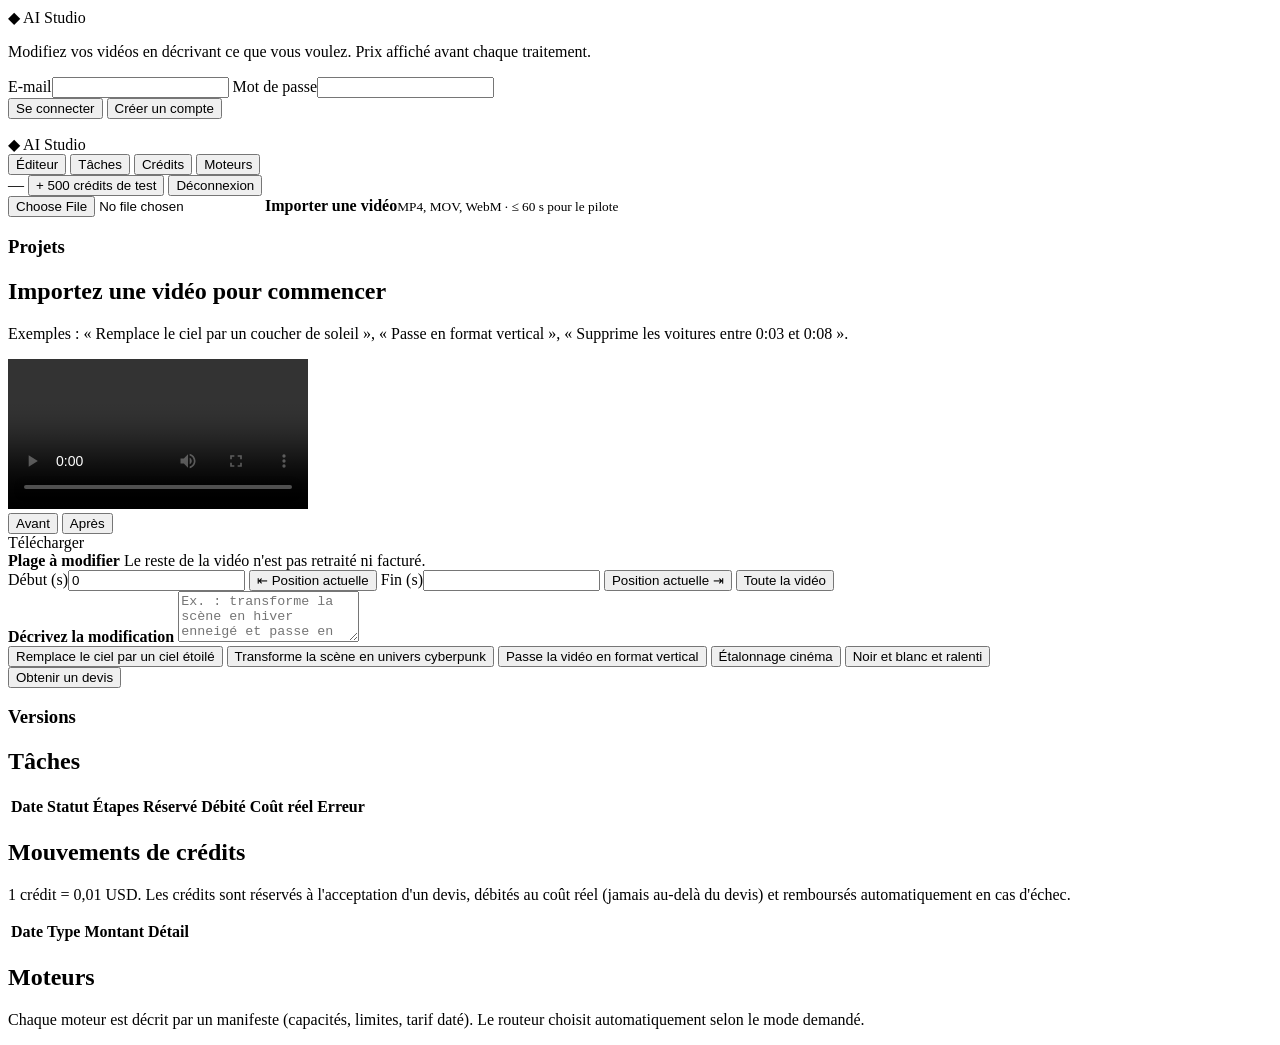
==== ai_studio/studio/static/index.html @ fd2acdd9 "AI STUDIO pilote A — lot 1 : devis, crédits, moteurs, édition par plage, interface - Comptes, import" ====
<!doctype html>
<html lang="fr">
<head>
  <meta charset="utf-8">
  <meta name="viewport" content="width=device-width, initial-scale=1">
  <title>AI Studio</title>
  <link rel="stylesheet" href="/styles.css">
</head>
<body>
  <!-- Connexion -->
  <section id="auth" class="auth hidden">
    <div class="auth-card">
      <div class="brand"><span class="logo">◆</span> AI Studio</div>
      <p class="muted">Modifiez vos vidéos en décrivant ce que vous voulez. Prix affiché avant chaque traitement.</p>
      <form id="auth-form">
        <label>E-mail<input type="email" name="email" required autocomplete="email"></label>
        <label>Mot de passe<input type="password" name="password" required minlength="10" autocomplete="current-password"></label>
        <div class="row">
          <button type="submit" data-mode="login" class="btn primary">Se connecter</button>
          <button type="submit" data-mode="register" class="btn">Créer un compte</button>
        </div>
        <p id="auth-error" class="error"></p>
      </form>
    </div>
  </section>

  <!-- Application -->
  <div id="app" class="hidden">
    <header class="topbar">
      <div class="brand"><span class="logo">◆</span> AI Studio</div>
      <nav class="tabs">
        <button class="tab active" data-tab="editor">Éditeur</button>
        <button class="tab" data-tab="jobs">Tâches</button>
        <button class="tab" data-tab="ledger">Crédits</button>
        <button class="tab" data-tab="engines">Moteurs</button>
      </nav>
      <div class="account">
        <span class="balance" id="balance">—</span>
        <button id="dev-topup" class="btn small hidden" title="Mode développement uniquement">+ 500 crédits de test</button>
        <button id="logout" class="btn small ghost">Déconnexion</button>
      </div>
    </header>

    <main>
      <!-- Éditeur -->
      <section id="tab-editor" class="tab-panel">
        <aside class="sidebar">
          <label class="upload">
            <input type="file" id="file" accept="video/mp4,video/quicktime,video/webm,.mkv,.m4v">
            <span class="upload-inner"><strong>Importer une vidéo</strong><small>MP4, MOV, WebM · ≤ 60 s pour le pilote</small></span>
          </label>
          <div id="upload-status" class="muted small"></div>
          <h3>Projets</h3>
          <ul id="projects" class="projects"></ul>
        </aside>

        <section class="workspace">
          <div id="empty" class="empty">
            <h2>Importez une vidéo pour commencer</h2>
            <p class="muted">Exemples : « Remplace le ciel par un coucher de soleil », « Passe en format vertical », « Supprime les voitures entre 0:03 et 0:08 ».</p>
          </div>

          <div id="editor" class="hidden">
            <div class="player-wrap">
              <video id="player" controls playsinline preload="metadata"></video>
              <div class="player-meta">
                <span id="asset-meta" class="muted small"></span>
                <div class="compare hidden" id="compare">
                  <button class="btn small" data-view="before">Avant</button>
                  <button class="btn small active" data-view="after">Après</button>
                </div>
                <a id="download" class="btn small" download>Télécharger</a>
              </div>
            </div>

            <div class="range">
              <div class="range-head">
                <strong>Plage à modifier</strong>
                <span class="muted small">Le reste de la vidéo n'est pas retraité ni facturé.</span>
              </div>
              <div class="range-row">
                <label>Début (s)<input type="number" id="start" min="0" step="0.1" value="0"></label>
                <button class="btn small" id="mark-in">⇤ Position actuelle</button>
                <label>Fin (s)<input type="number" id="end" min="0" step="0.1"></label>
                <button class="btn small" id="mark-out">Position actuelle ⇥</button>
                <button class="btn small ghost" id="whole">Toute la vidéo</button>
              </div>
              <div class="range-bar"><div id="range-fill"></div></div>
            </div>

            <div class="prompt">
              <label for="prompt"><strong>Décrivez la modification</strong></label>
              <textarea id="prompt" rows="3" maxlength="1000" placeholder="Ex. : transforme la scène en hiver enneigé et passe en noir et blanc"></textarea>
              <div class="chips" id="chips">
                <button class="chip">Remplace le ciel par un ciel étoilé</button>
                <button class="chip">Transforme la scène en univers cyberpunk</button>
                <button class="chip">Passe la vidéo en format vertical</button>
                <button class="chip">Étalonnage cinéma</button>
                <button class="chip">Noir et blanc et ralenti</button>
              </div>
              <div class="row">
                <button class="btn primary" id="get-quote">Obtenir un devis</button>
                <span id="quote-error" class="error"></span>
              </div>
            </div>

            <div id="quote" class="quote hidden"></div>
            <div id="job" class="job hidden"></div>

            <div class="versions">
              <h3>Versions</h3>
              <ol id="versions"></ol>
            </div>
          </div>
        </section>
      </section>

      <section id="tab-jobs" class="tab-panel hidden">
        <h2>Tâches</h2>
        <table class="table"><thead><tr><th>Date</th><th>Statut</th><th>Étapes</th><th>Réservé</th><th>Débité</th><th>Coût réel</th><th>Erreur</th></tr></thead><tbody id="jobs-body"></tbody></table>
      </section>

      <section id="tab-ledger" class="tab-panel hidden">
        <h2>Mouvements de crédits</h2>
        <p class="muted small">1 crédit = 0,01 USD. Les crédits sont réservés à l'acceptation d'un devis, débités au coût réel (jamais au-delà du devis) et remboursés automatiquement en cas d'échec.</p>
        <table class="table"><thead><tr><th>Date</th><th>Type</th><th>Montant</th><th>Détail</th></tr></thead><tbody id="ledger-body"></tbody></table>
      </section>

      <section id="tab-engines" class="tab-panel hidden">
        <h2>Moteurs</h2>
        <p class="muted small">Chaque moteur est décrit par un manifeste (capacités, limites, tarif daté). Le routeur choisit automatiquement selon le mode demandé.</p>
        <div id="engines" class="engines"></div>
      </section>
    </main>
  </div>
  <script src="/app.js"></script>
</body>
</html>
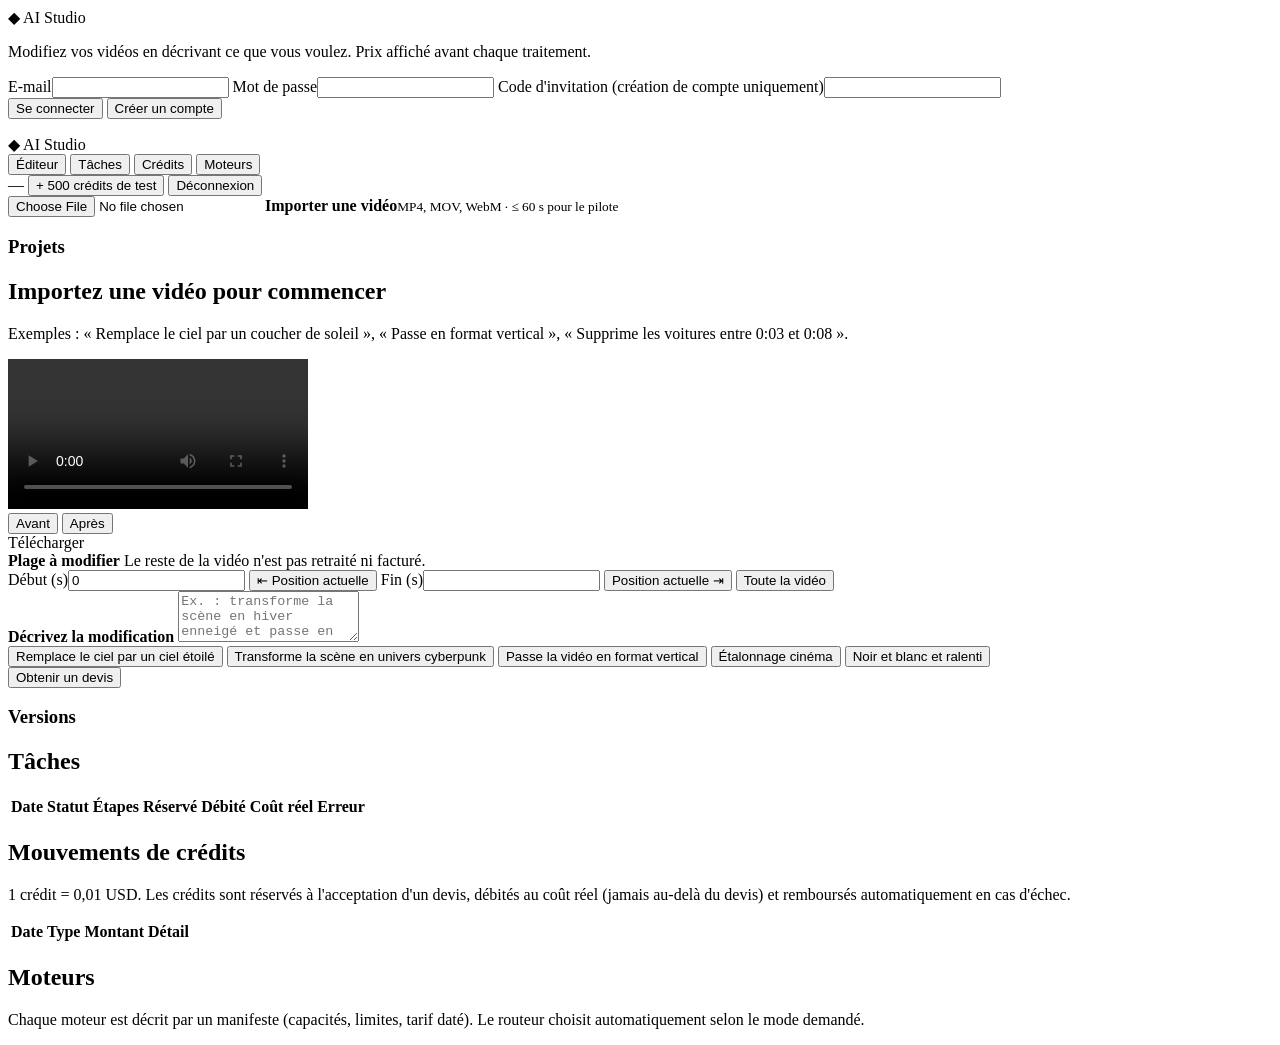
==== commit f148ce89: "AI STUDIO en ligne (studio.labotory.site) avec création de compte sur invitation - STUDIO_INVITE_COD" ====
--- a/ai_studio/studio/static/index.html
+++ b/ai_studio/studio/static/index.html
@@ -15,6 +15,7 @@
       <form id="auth-form">
         <label>E-mail<input type="email" name="email" required autocomplete="email"></label>
         <label>Mot de passe<input type="password" name="password" required minlength="10" autocomplete="current-password"></label>
+        <label>Code d'invitation <span class="muted">(création de compte uniquement)</span><input type="password" name="invite" autocomplete="off"></label>
         <div class="row">
           <button type="submit" data-mode="login" class="btn primary">Se connecter</button>
           <button type="submit" data-mode="register" class="btn">Créer un compte</button>
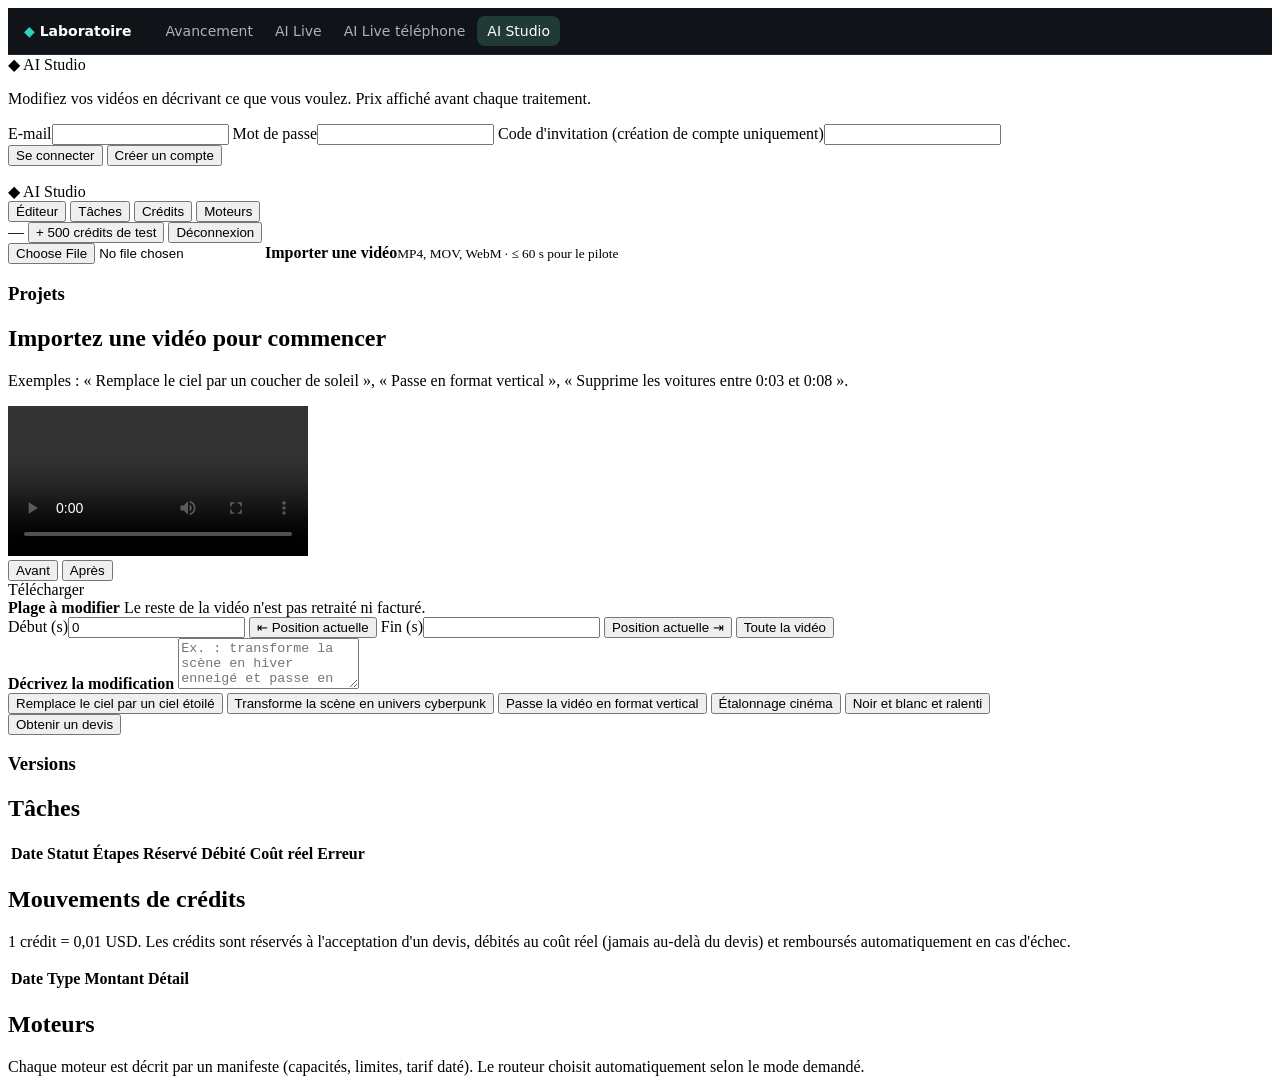
==== commit 9c8582c0: "Menu de navigation commun à toutes les pages du laboratoire - site/nav/nav.html : menu (Avancement, " ====
--- a/ai_studio/studio/static/index.html
+++ b/ai_studio/studio/static/index.html
@@ -7,6 +7,26 @@
   <link rel="stylesheet" href="/styles.css">
 </head>
 <body>
+<style>
+.labnav{display:flex;align-items:center;gap:14px;padding:8px 16px;background:#101317;color:#e8eaee;font:14px/1.3 system-ui,-apple-system,"Segoe UI",Roboto,sans-serif;border-bottom:1px solid #222832;overflow-x:auto;white-space:nowrap;scrollbar-width:none;position:relative;z-index:20}
+.labnav::-webkit-scrollbar{display:none}
+.labnav a{color:#aab2bf;text-decoration:none;padding:6px 10px;border-radius:8px}
+.labnav a:hover,.labnav a:focus-visible{color:#fff;background:#1c2229;outline:none}
+.labnav a[aria-current="page"]{color:#fff;background:#1f3a37}
+.labnav .labnav-brand{font-weight:700;color:#fff;padding-left:0}
+.labnav .labnav-brand span{color:#2dd4bf}
+.labnav-links{display:flex;gap:2px}
+</style>
+<nav class="labnav" aria-label="Navigation du laboratoire">
+  <a class="labnav-brand" href="https://labotory.site/"><span>◆</span> Laboratoire</a>
+  <div class="labnav-links">
+    <a href="https://labotory.site/" data-k="labo">Avancement</a>
+    <a href="https://live.labotory.site/" data-k="live">AI Live</a>
+    <a href="https://live.labotory.site/mobile.html" data-k="mobile">AI Live téléphone</a>
+    <a href="https://studio.labotory.site/" data-k="studio" aria-current="page">AI Studio</a>
+  </div>
+</nav>
+
   <!-- Connexion -->
   <section id="auth" class="auth hidden">
     <div class="auth-card">
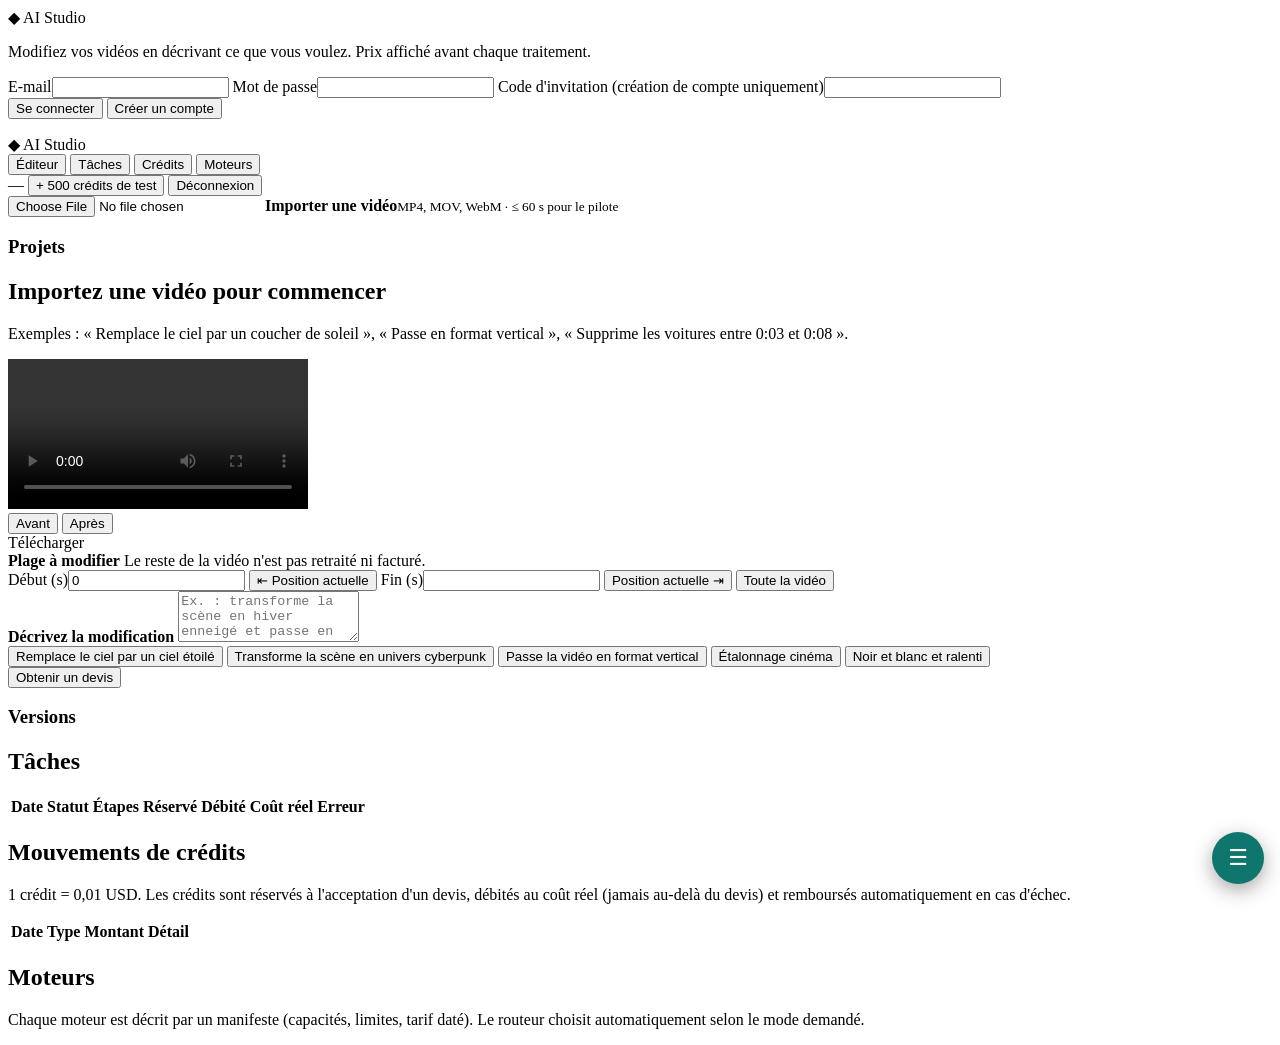
==== commit 8ab8ae00: "Phase de test : mode sans diffusion par défaut, essais enregistrés ; menu flottant - Menu flottant c" ====
--- a/ai_studio/studio/static/index.html
+++ b/ai_studio/studio/static/index.html
@@ -8,24 +8,28 @@
 </head>
 <body>
 <style>
-.labnav{display:flex;align-items:center;gap:14px;padding:8px 16px;background:#101317;color:#e8eaee;font:14px/1.3 system-ui,-apple-system,"Segoe UI",Roboto,sans-serif;border-bottom:1px solid #222832;overflow-x:auto;white-space:nowrap;scrollbar-width:none;position:relative;z-index:20}
-.labnav::-webkit-scrollbar{display:none}
-.labnav a{color:#aab2bf;text-decoration:none;padding:6px 10px;border-radius:8px}
-.labnav a:hover,.labnav a:focus-visible{color:#fff;background:#1c2229;outline:none}
-.labnav a[aria-current="page"]{color:#fff;background:#1f3a37}
-.labnav .labnav-brand{font-weight:700;color:#fff;padding-left:0}
-.labnav .labnav-brand span{color:#2dd4bf}
-.labnav-links{display:flex;gap:2px}
+.labfab{position:fixed;right:max(16px,env(safe-area-inset-right));bottom:max(16px,env(safe-area-inset-bottom));z-index:1000;font:15px/1.3 system-ui,-apple-system,"Segoe UI",Roboto,sans-serif}
+.labfab summary{list-style:none;width:52px;height:52px;border-radius:50%;background:#0f766e;color:#fff;display:grid;place-items:center;cursor:pointer;box-shadow:0 6px 20px rgba(0,0,0,.35);font-size:22px;user-select:none}
+.labfab summary::-webkit-details-marker{display:none}
+.labfab summary:focus-visible{outline:3px solid #5eead4;outline-offset:3px}
+.labfab[open] summary{background:#134e4a}
+.labfab nav{position:absolute;right:0;bottom:64px;min-width:230px;background:#101317;border:1px solid #2a313b;border-radius:14px;padding:8px;box-shadow:0 12px 32px rgba(0,0,0,.45)}
+.labfab .t{display:block;padding:6px 10px 8px;color:#5eead4;font-weight:700;font-size:13px;letter-spacing:.04em}
+.labfab a{display:block;color:#d6dbe3;text-decoration:none;padding:10px 12px;border-radius:9px}
+.labfab a:hover,.labfab a:focus-visible{background:#1c2229;color:#fff;outline:none}
+.labfab a[aria-current="page"]{background:#1f3a37;color:#fff;font-weight:600}
+.labfab a small{display:block;color:#8b94a3;font-size:12px;margin-top:2px}
 </style>
-<nav class="labnav" aria-label="Navigation du laboratoire">
-  <a class="labnav-brand" href="https://labotory.site/"><span>◆</span> Laboratoire</a>
-  <div class="labnav-links">
-    <a href="https://labotory.site/" data-k="labo">Avancement</a>
-    <a href="https://live.labotory.site/" data-k="live">AI Live</a>
-    <a href="https://live.labotory.site/mobile.html" data-k="mobile">AI Live téléphone</a>
-    <a href="https://studio.labotory.site/" data-k="studio" aria-current="page">AI Studio</a>
-  </div>
-</nav>
+<details class="labfab">
+  <summary aria-label="Menu du laboratoire" title="Menu">☰</summary>
+  <nav aria-label="Navigation du laboratoire">
+    <span class="t">◆ LABORATOIRE</span>
+    <a href="https://labotory.site/" data-k="labo">Avancement<small>où en est le projet</small></a>
+    <a href="https://live.labotory.site/" data-k="live">AI Live<small>console sur ordinateur</small></a>
+    <a href="https://live.labotory.site/mobile.html" data-k="mobile">AI Live téléphone<small>caméra du téléphone</small></a>
+    <a href="https://studio.labotory.site/" data-k="studio" aria-current="page">AI Studio<small>modifier une vidéo</small></a>
+  </nav>
+</details>
 
   <!-- Connexion -->
   <section id="auth" class="auth hidden">
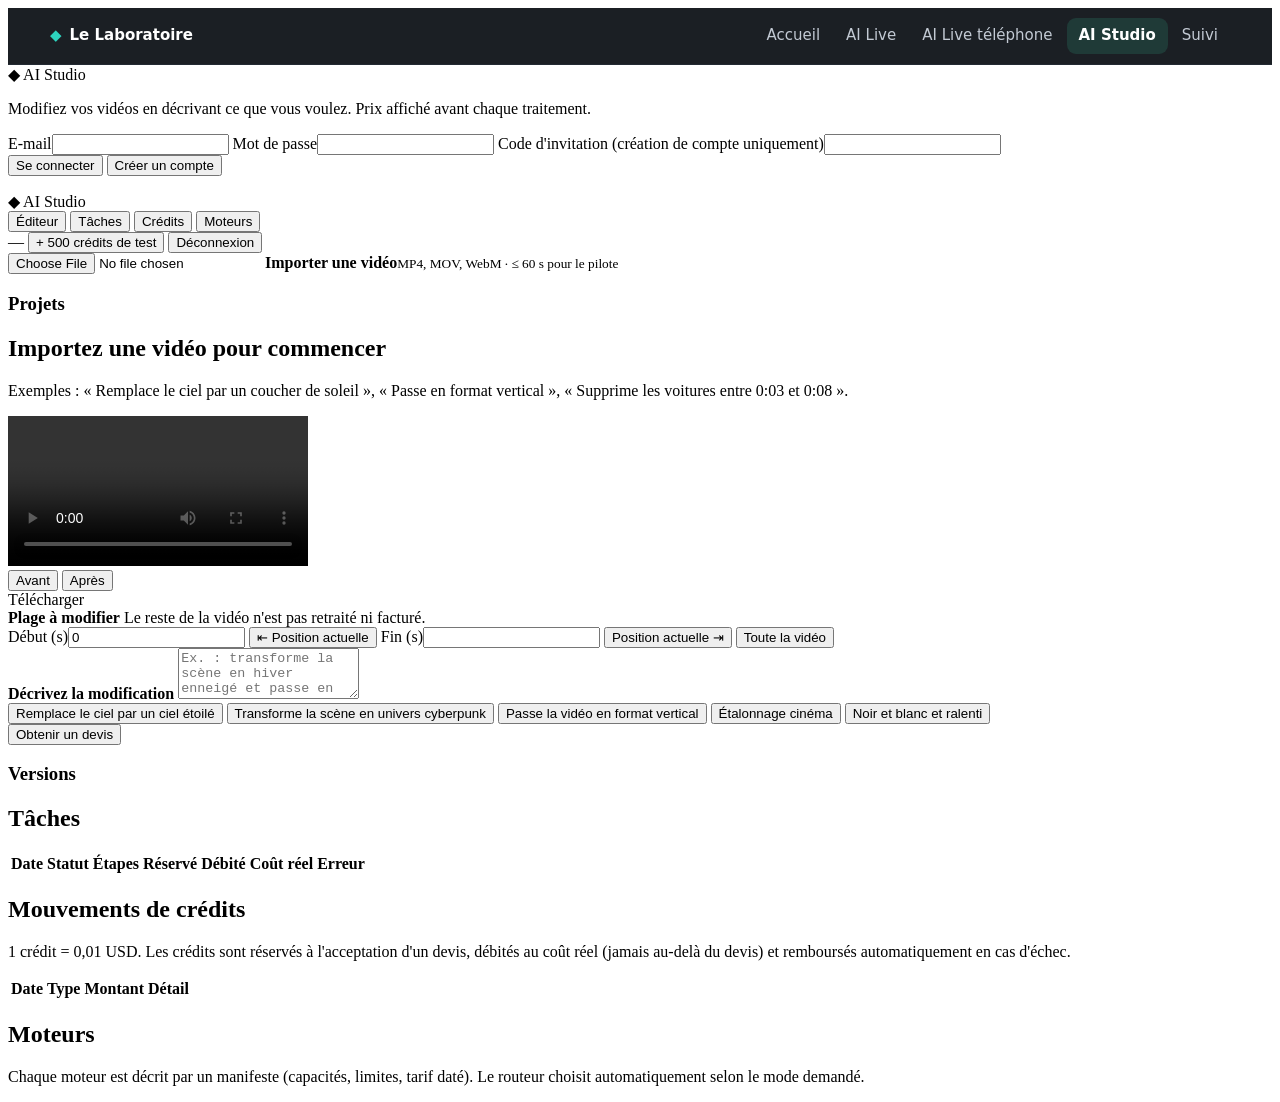
==== commit 29165891: "Accueil commercial sur labotory.site, suivi sur /suivi, menu fixe en haut de page - Page d'accueil c" ====
--- a/ai_studio/studio/static/index.html
+++ b/ai_studio/studio/static/index.html
@@ -7,31 +7,44 @@
   <link rel="stylesheet" href="/styles.css">
 </head>
 <body>
+<!-- labnav:start — menu commun du site (source : site/nav/nav.html, appliqué par site/nav/apply_nav.py) -->
 <style>
-.labfab{position:fixed;right:max(16px,env(safe-area-inset-right));bottom:max(16px,env(safe-area-inset-bottom));z-index:1000;font:15px/1.3 system-ui,-apple-system,"Segoe UI",Roboto,sans-serif}
-.labfab summary{list-style:none;width:52px;height:52px;border-radius:50%;background:#0f766e;color:#fff;display:grid;place-items:center;cursor:pointer;box-shadow:0 6px 20px rgba(0,0,0,.35);font-size:22px;user-select:none}
-.labfab summary::-webkit-details-marker{display:none}
-.labfab summary:focus-visible{outline:3px solid #5eead4;outline-offset:3px}
-.labfab[open] summary{background:#134e4a}
-.labfab nav{position:absolute;right:0;bottom:64px;min-width:230px;background:#101317;border:1px solid #2a313b;border-radius:14px;padding:8px;box-shadow:0 12px 32px rgba(0,0,0,.45)}
-.labfab .t{display:block;padding:6px 10px 8px;color:#5eead4;font-weight:700;font-size:13px;letter-spacing:.04em}
-.labfab a{display:block;color:#d6dbe3;text-decoration:none;padding:10px 12px;border-radius:9px}
-.labfab a:hover,.labfab a:focus-visible{background:#1c2229;color:#fff;outline:none}
-.labfab a[aria-current="page"]{background:#1f3a37;color:#fff;font-weight:600}
-.labfab a small{display:block;color:#8b94a3;font-size:12px;margin-top:2px}
+.labnav{position:sticky;top:0;z-index:1000;background:rgba(13,17,23,.94);-webkit-backdrop-filter:blur(10px);backdrop-filter:blur(10px);border-bottom:1px solid #232a33;color:#e6e9ee;font:15px/1.3 system-ui,-apple-system,"Segoe UI",Roboto,sans-serif}
+.labnav .in{max-width:1180px;margin:0 auto;padding:0 16px;min-height:56px;display:flex;align-items:center;justify-content:space-between;gap:12px}
+.labnav .b{color:#fff;font-weight:800;text-decoration:none;display:flex;align-items:center;gap:8px;white-space:nowrap}
+.labnav .b i{color:#2dd4bf;font-style:normal}
+.labnav input{position:absolute;width:1px;height:1px;opacity:0;margin:0;pointer-events:none}
+.labnav label{display:none;margin:0;cursor:pointer;padding:8px 12px;border:1px solid #2f3742;border-radius:10px;color:#e6e9ee;font-size:15px;user-select:none}
+.labnav input:focus-visible+label{outline:3px solid #5eead4;outline-offset:2px}
+.labnav input:checked+label{background:#1c2229}
+.labnav ul{list-style:none;margin:0;padding:0;display:flex;align-items:center;gap:2px}
+.labnav li{margin:0}
+.labnav a.l{display:block;color:#c3cad4;text-decoration:none;padding:8px 12px;border-radius:9px}
+.labnav a.l:hover,.labnav a.l:focus-visible{background:#1c2229;color:#fff;outline:none}
+.labnav a.l[aria-current="page"]{background:#1f3a37;color:#fff;font-weight:600}
+.labnav a.cta{background:#0f766e;color:#fff;font-weight:700;margin-left:6px}
+.labnav a.cta:hover,.labnav a.cta:focus-visible{background:#115e59}
+@media (max-width:860px){
+.labnav label{display:block}
+.labnav ul{display:none;position:absolute;left:0;right:0;top:100%;flex-direction:column;align-items:stretch;gap:2px;background:#0d1117;border-bottom:1px solid #232a33;padding:8px 12px 14px;box-shadow:0 14px 30px rgba(0,0,0,.4)}
+.labnav input:checked~ul{display:flex}
+.labnav a.l{padding:13px 12px}
+.labnav a.cta{margin:6px 0 0;text-align:center}
+}
 </style>
-<details class="labfab">
-  <summary aria-label="Menu du laboratoire" title="Menu">☰</summary>
-  <nav aria-label="Navigation du laboratoire">
-    <span class="t">◆ LABORATOIRE</span>
-    <a href="https://labotory.site/" data-k="labo">Avancement<small>où en est le projet</small></a>
-    <a href="https://live.labotory.site/" data-k="live">AI Live<small>console sur ordinateur</small></a>
-    <a href="https://live.labotory.site/mobile.html" data-k="mobile">AI Live téléphone<small>caméra du téléphone</small></a>
-    <a href="https://studio.labotory.site/" data-k="studio" aria-current="page">AI Studio<small>modifier une vidéo</small></a>
-  </nav>
-</details>
-
-  <!-- Connexion -->
+<nav class="labnav" aria-label="Menu du site"><div class="in">
+<a class="b" href="https://labotory.site/"><i>◆</i> Le Laboratoire</a>
+<input type="checkbox" id="labnav-t" aria-label="Ouvrir ou fermer le menu"><label for="labnav-t" aria-hidden="true">☰ Menu</label>
+<ul>
+<li><a class="l" data-k="accueil" href="https://labotory.site/">Accueil</a></li>
+<li><a class="l" data-k="live" href="https://live.labotory.site/">AI Live</a></li>
+<li><a class="l" data-k="mobile" href="https://live.labotory.site/mobile.html">AI Live téléphone</a></li>
+<li><a class="l" data-k="studio" aria-current="page" href="https://studio.labotory.site/">AI Studio</a></li>
+<li><a class="l" data-k="suivi" href="https://labotory.site/suivi">Suivi</a></li>
+</ul>
+</div></nav>
+<!-- labnav:end -->
+<!-- Connexion -->
   <section id="auth" class="auth hidden">
     <div class="auth-card">
       <div class="brand"><span class="logo">◆</span> AI Studio</div>
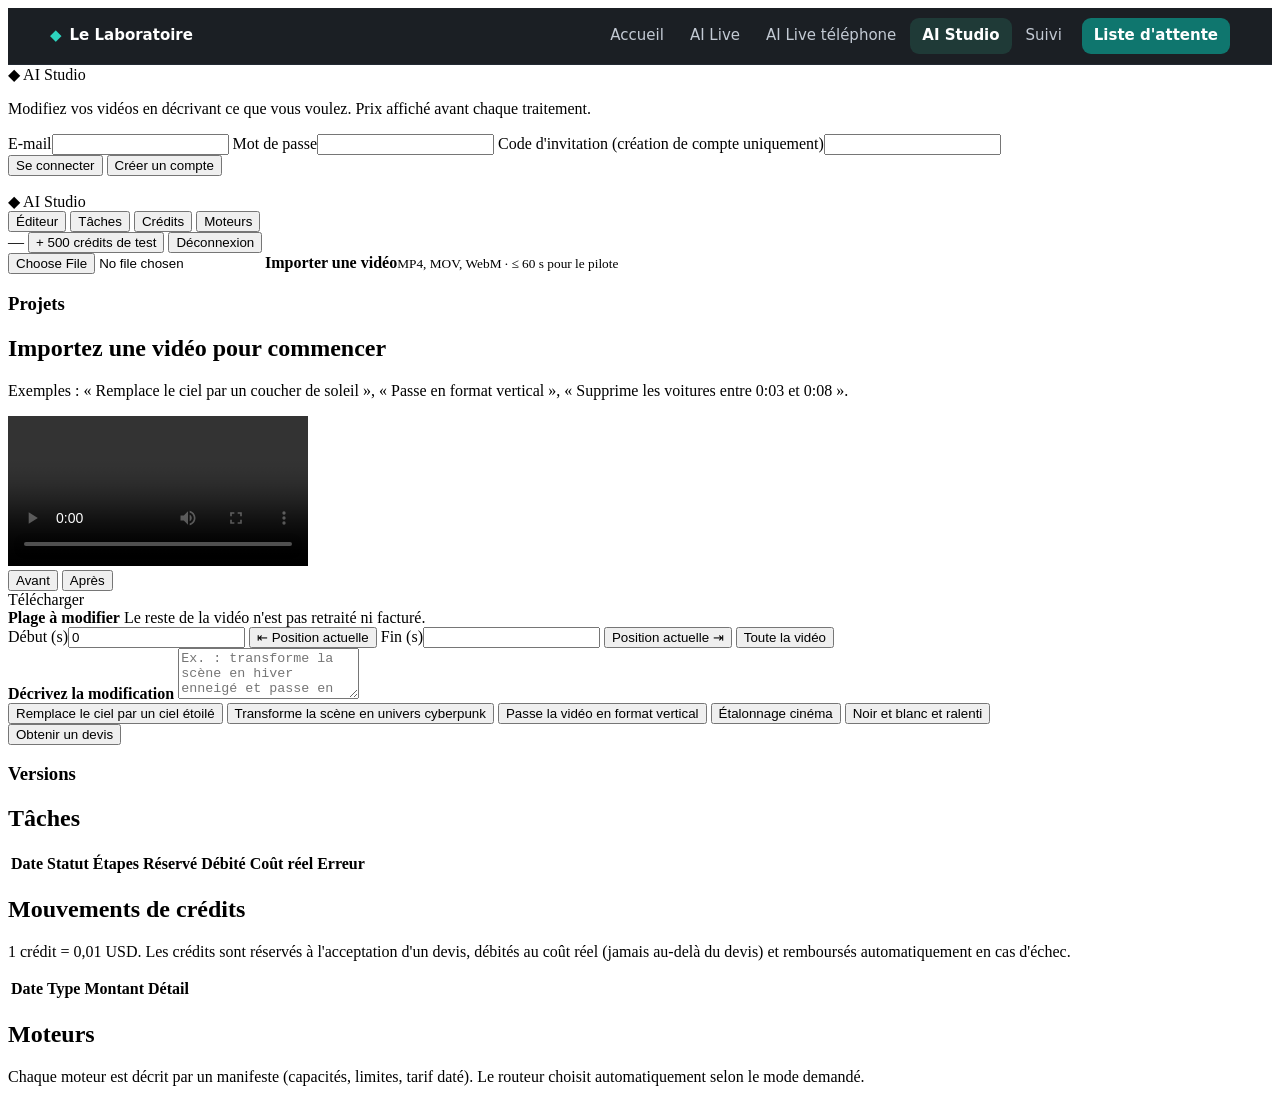
==== commit 02ff5214: "Liste d'attente sur labotory.site - Formulaire sur l'accueil (e-mail, profil, intérêt, accord explic" ====
--- a/ai_studio/studio/static/index.html
+++ b/ai_studio/studio/static/index.html
@@ -41,6 +41,7 @@
 <li><a class="l" data-k="mobile" href="https://live.labotory.site/mobile.html">AI Live téléphone</a></li>
 <li><a class="l" data-k="studio" aria-current="page" href="https://studio.labotory.site/">AI Studio</a></li>
 <li><a class="l" data-k="suivi" href="https://labotory.site/suivi">Suivi</a></li>
+<li><a class="l cta" data-k="attente" href="https://labotory.site/#attente">Liste d'attente</a></li>
 </ul>
 </div></nav>
 <!-- labnav:end -->
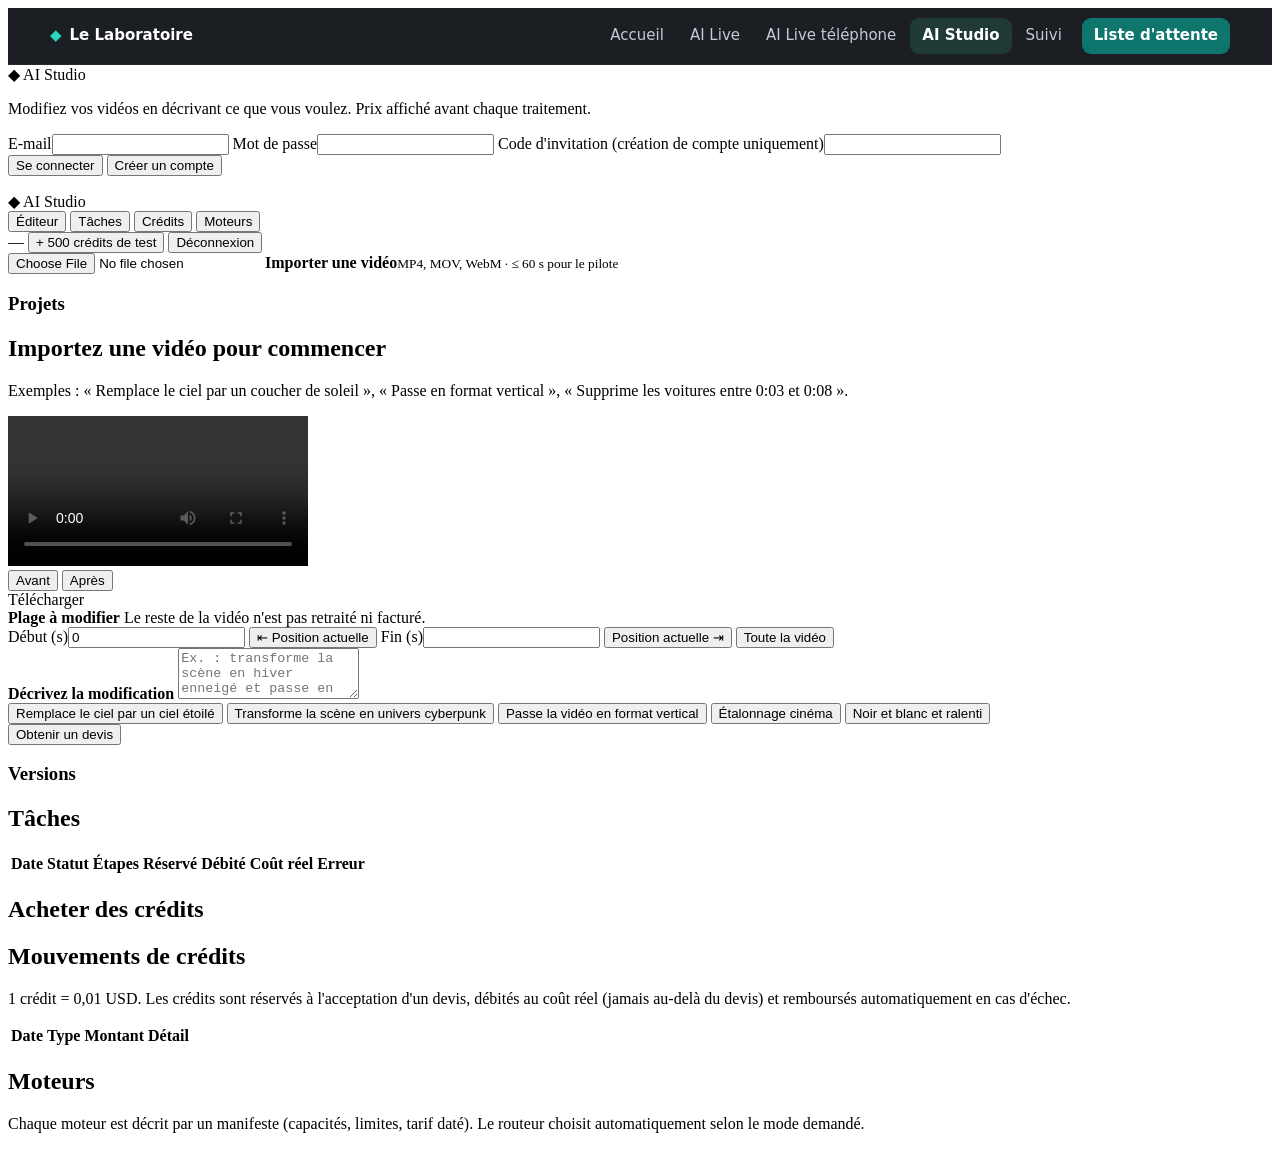
==== commit f6e339a4: "AI STUDIO : paiement Stripe prêt à brancher (inactif sans clés) - studio/billing.py : packs (500 / 2" ====
--- a/ai_studio/studio/static/index.html
+++ b/ai_studio/studio/static/index.html
@@ -4,7 +4,7 @@
   <meta charset="utf-8">
   <meta name="viewport" content="width=device-width, initial-scale=1">
   <title>AI Studio</title>
-  <link rel="stylesheet" href="/styles.css">
+  <link rel="stylesheet" href="/styles.css?v=b2b245fd">
 </head>
 <body>
 <!-- labnav:start — menu commun du site (source : site/nav/nav.html, appliqué par site/nav/apply_nav.py) -->
@@ -48,15 +48,15 @@
 <!-- Connexion -->
   <section id="auth" class="auth hidden">
     <div class="auth-card">
-      <div class="brand"><span class="logo">◆</span> AI Studio</div>
-      <p class="muted">Modifiez vos vidéos en décrivant ce que vous voulez. Prix affiché avant chaque traitement.</p>
+      <div class="brand"><span class="logo">◆</span> AI Studio <span class="lang-slot" style="margin-inline-start:auto"></span></div>
+      <p class="muted" data-t="tagline">Modifiez vos vidéos en décrivant ce que vous voulez. Prix affiché avant chaque traitement.</p>
       <form id="auth-form">
-        <label>E-mail<input type="email" name="email" required autocomplete="email"></label>
-        <label>Mot de passe<input type="password" name="password" required minlength="10" autocomplete="current-password"></label>
-        <label>Code d'invitation <span class="muted">(création de compte uniquement)</span><input type="password" name="invite" autocomplete="off"></label>
+        <label><span data-t="email">E-mail</span><input type="email" name="email" required autocomplete="email"></label>
+        <label><span data-t="password">Mot de passe</span><input type="password" name="password" required minlength="10" autocomplete="current-password"></label>
+        <label><span data-t="invite">Code d'invitation</span> <span class="muted" data-t="invite_hint">(création de compte uniquement)</span><input type="password" name="invite" autocomplete="off"></label>
         <div class="row">
-          <button type="submit" data-mode="login" class="btn primary">Se connecter</button>
-          <button type="submit" data-mode="register" class="btn">Créer un compte</button>
+          <button type="submit" data-mode="login" class="btn primary" data-t="login">Se connecter</button>
+          <button type="submit" data-mode="register" class="btn" data-t="register">Créer un compte</button>
         </div>
         <p id="auth-error" class="error"></p>
       </form>
@@ -68,15 +68,15 @@
     <header class="topbar">
       <div class="brand"><span class="logo">◆</span> AI Studio</div>
       <nav class="tabs">
-        <button class="tab active" data-tab="editor">Éditeur</button>
-        <button class="tab" data-tab="jobs">Tâches</button>
-        <button class="tab" data-tab="ledger">Crédits</button>
-        <button class="tab" data-tab="engines">Moteurs</button>
+        <button class="tab active" data-tab="editor" data-t="editor">Éditeur</button>
+        <button class="tab" data-tab="jobs" data-t="jobs">Tâches</button>
+        <button class="tab" data-tab="ledger" data-t="credits">Crédits</button>
+        <button class="tab" data-tab="engines" data-t="engines">Moteurs</button>
       </nav>
-      <div class="account">
+      <div class="account"><span class="lang-slot"></span>
         <span class="balance" id="balance">—</span>
-        <button id="dev-topup" class="btn small hidden" title="Mode développement uniquement">+ 500 crédits de test</button>
-        <button id="logout" class="btn small ghost">Déconnexion</button>
+        <button id="dev-topup" class="btn small hidden" title="Mode développement uniquement" data-t="test_credits">+ 500 crédits de test</button>
+        <button id="logout" class="btn small ghost" data-t="logout">Déconnexion</button>
       </div>
     </header>
 
@@ -86,17 +86,17 @@
         <aside class="sidebar">
           <label class="upload">
             <input type="file" id="file" accept="video/mp4,video/quicktime,video/webm,.mkv,.m4v">
-            <span class="upload-inner"><strong>Importer une vidéo</strong><small>MP4, MOV, WebM · ≤ 60 s pour le pilote</small></span>
+            <span class="upload-inner"><strong data-t="upload">Importer une vidéo</strong><small data-t="upload_hint">MP4, MOV, WebM · ≤ 60 s pour le pilote</small></span>
           </label>
           <div id="upload-status" class="muted small"></div>
-          <h3>Projets</h3>
+          <h3 data-t="projects">Projets</h3>
           <ul id="projects" class="projects"></ul>
         </aside>
 
         <section class="workspace">
           <div id="empty" class="empty">
-            <h2>Importez une vidéo pour commencer</h2>
-            <p class="muted">Exemples : « Remplace le ciel par un coucher de soleil », « Passe en format vertical », « Supprime les voitures entre 0:03 et 0:08 ».</p>
+            <h2 data-t="empty_title">Importez une vidéo pour commencer</h2>
+            <p class="muted" data-t="empty_ex">Exemples : « Remplace le ciel par un coucher de soleil », « Passe en format vertical », « Supprime les voitures entre 0:03 et 0:08 ».</p>
           </div>
 
           <div id="editor" class="hidden">
@@ -105,40 +105,40 @@
               <div class="player-meta">
                 <span id="asset-meta" class="muted small"></span>
                 <div class="compare hidden" id="compare">
-                  <button class="btn small" data-view="before">Avant</button>
-                  <button class="btn small active" data-view="after">Après</button>
+                  <button class="btn small" data-view="before" data-t="before">Avant</button>
+                  <button class="btn small active" data-view="after" data-t="after">Après</button>
                 </div>
-                <a id="download" class="btn small" download>Télécharger</a>
+                <a id="download" class="btn small" download data-t="download">Télécharger</a>
               </div>
             </div>
 
             <div class="range">
               <div class="range-head">
-                <strong>Plage à modifier</strong>
-                <span class="muted small">Le reste de la vidéo n'est pas retraité ni facturé.</span>
+                <strong data-t="range">Plage à modifier</strong>
+                <span class="muted small" data-t="range_hint">Le reste de la vidéo n'est pas retraité ni facturé.</span>
               </div>
               <div class="range-row">
-                <label>Début (s)<input type="number" id="start" min="0" step="0.1" value="0"></label>
-                <button class="btn small" id="mark-in">⇤ Position actuelle</button>
-                <label>Fin (s)<input type="number" id="end" min="0" step="0.1"></label>
-                <button class="btn small" id="mark-out">Position actuelle ⇥</button>
-                <button class="btn small ghost" id="whole">Toute la vidéo</button>
+                <label><span data-t="start_s">Début (s)</span><input type="number" id="start" min="0" step="0.1" value="0"></label>
+                <button class="btn small" id="mark-in" data-t="mark_in">⇤ Position actuelle</button>
+                <label><span data-t="end_s">Fin (s)</span><input type="number" id="end" min="0" step="0.1"></label>
+                <button class="btn small" id="mark-out" data-t="mark_out">Position actuelle ⇥</button>
+                <button class="btn small ghost" id="whole" data-t="whole">Toute la vidéo</button>
               </div>
               <div class="range-bar"><div id="range-fill"></div></div>
             </div>
 
             <div class="prompt">
-              <label for="prompt"><strong>Décrivez la modification</strong></label>
-              <textarea id="prompt" rows="3" maxlength="1000" placeholder="Ex. : transforme la scène en hiver enneigé et passe en noir et blanc"></textarea>
+              <label for="prompt"><strong data-t="describe">Décrivez la modification</strong> <span class="muted small" data-t="lang_note"></span></label>
+              <textarea id="prompt" rows="3" maxlength="1000" placeholder="Ex. : transforme la scène en hiver enneigé et passe en noir et blanc" data-tp="placeholder"></textarea>
               <div class="chips" id="chips">
-                <button class="chip">Remplace le ciel par un ciel étoilé</button>
-                <button class="chip">Transforme la scène en univers cyberpunk</button>
-                <button class="chip">Passe la vidéo en format vertical</button>
-                <button class="chip">Étalonnage cinéma</button>
-                <button class="chip">Noir et blanc et ralenti</button>
+                <button class="chip" data-prompt="Remplace le ciel par un ciel étoilé" data-t="ex1">Remplace le ciel par un ciel étoilé</button>
+                <button class="chip" data-prompt="Transforme la scène en univers cyberpunk" data-t="ex2">Transforme la scène en univers cyberpunk</button>
+                <button class="chip" data-prompt="Passe la vidéo en format vertical" data-t="ex3">Passe la vidéo en format vertical</button>
+                <button class="chip" data-prompt="Étalonnage cinéma" data-t="ex4">Étalonnage cinéma</button>
+                <button class="chip" data-prompt="Noir et blanc et ralenti" data-t="ex5">Noir et blanc et ralenti</button>
               </div>
               <div class="row">
-                <button class="btn primary" id="get-quote">Obtenir un devis</button>
+                <button class="btn primary" id="get-quote" data-t="quote">Obtenir un devis</button>
                 <span id="quote-error" class="error"></span>
               </div>
             </div>
@@ -147,7 +147,7 @@
             <div id="job" class="job hidden"></div>
 
             <div class="versions">
-              <h3>Versions</h3>
+              <h3 data-t="versions">Versions</h3>
               <ol id="versions"></ol>
             </div>
           </div>
@@ -155,23 +155,27 @@
       </section>
 
       <section id="tab-jobs" class="tab-panel hidden">
-        <h2>Tâches</h2>
-        <table class="table"><thead><tr><th>Date</th><th>Statut</th><th>Étapes</th><th>Réservé</th><th>Débité</th><th>Coût réel</th><th>Erreur</th></tr></thead><tbody id="jobs-body"></tbody></table>
+        <h2 data-t="jobs_title">Tâches</h2>
+        <table class="table"><thead><tr><th data-t="date">Date</th><th data-t="status">Statut</th><th data-t="steps">Étapes</th><th data-t="reserved">Réservé</th><th data-t="charged">Débité</th><th data-t="cost">Coût réel</th><th data-t="error">Erreur</th></tr></thead><tbody id="jobs-body"></tbody></table>
       </section>
 
       <section id="tab-ledger" class="tab-panel hidden">
-        <h2>Mouvements de crédits</h2>
-        <p class="muted small">1 crédit = 0,01 USD. Les crédits sont réservés à l'acceptation d'un devis, débités au coût réel (jamais au-delà du devis) et remboursés automatiquement en cas d'échec.</p>
-        <table class="table"><thead><tr><th>Date</th><th>Type</th><th>Montant</th><th>Détail</th></tr></thead><tbody id="ledger-body"></tbody></table>
+        <h2 data-t="buy">Acheter des crédits</h2>
+        <div id="packs" class="row"></div>
+        <p id="buy-msg" class="muted small"></p>
+        <h2 data-t="ledger_title">Mouvements de crédits</h2>
+        <p class="muted small" data-t="ledger_note">1 crédit = 0,01 USD. Les crédits sont réservés à l'acceptation d'un devis, débités au coût réel (jamais au-delà du devis) et remboursés automatiquement en cas d'échec.</p>
+        <table class="table"><thead><tr><th data-t="date">Date</th><th data-t="type">Type</th><th data-t="amount">Montant</th><th data-t="detail">Détail</th></tr></thead><tbody id="ledger-body"></tbody></table>
       </section>
 
       <section id="tab-engines" class="tab-panel hidden">
-        <h2>Moteurs</h2>
-        <p class="muted small">Chaque moteur est décrit par un manifeste (capacités, limites, tarif daté). Le routeur choisit automatiquement selon le mode demandé.</p>
+        <h2 data-t="engines_title">Moteurs</h2>
+        <p class="muted small" data-t="engines_note">Chaque moteur est décrit par un manifeste (capacités, limites, tarif daté). Le routeur choisit automatiquement selon le mode demandé.</p>
         <div id="engines" class="engines"></div>
       </section>
     </main>
   </div>
-  <script src="/app.js"></script>
+  <script src="/i18n.js?v=b2b245fd"></script>
+  <script src="/app.js?v=b2b245fd"></script>
 </body>
 </html>
